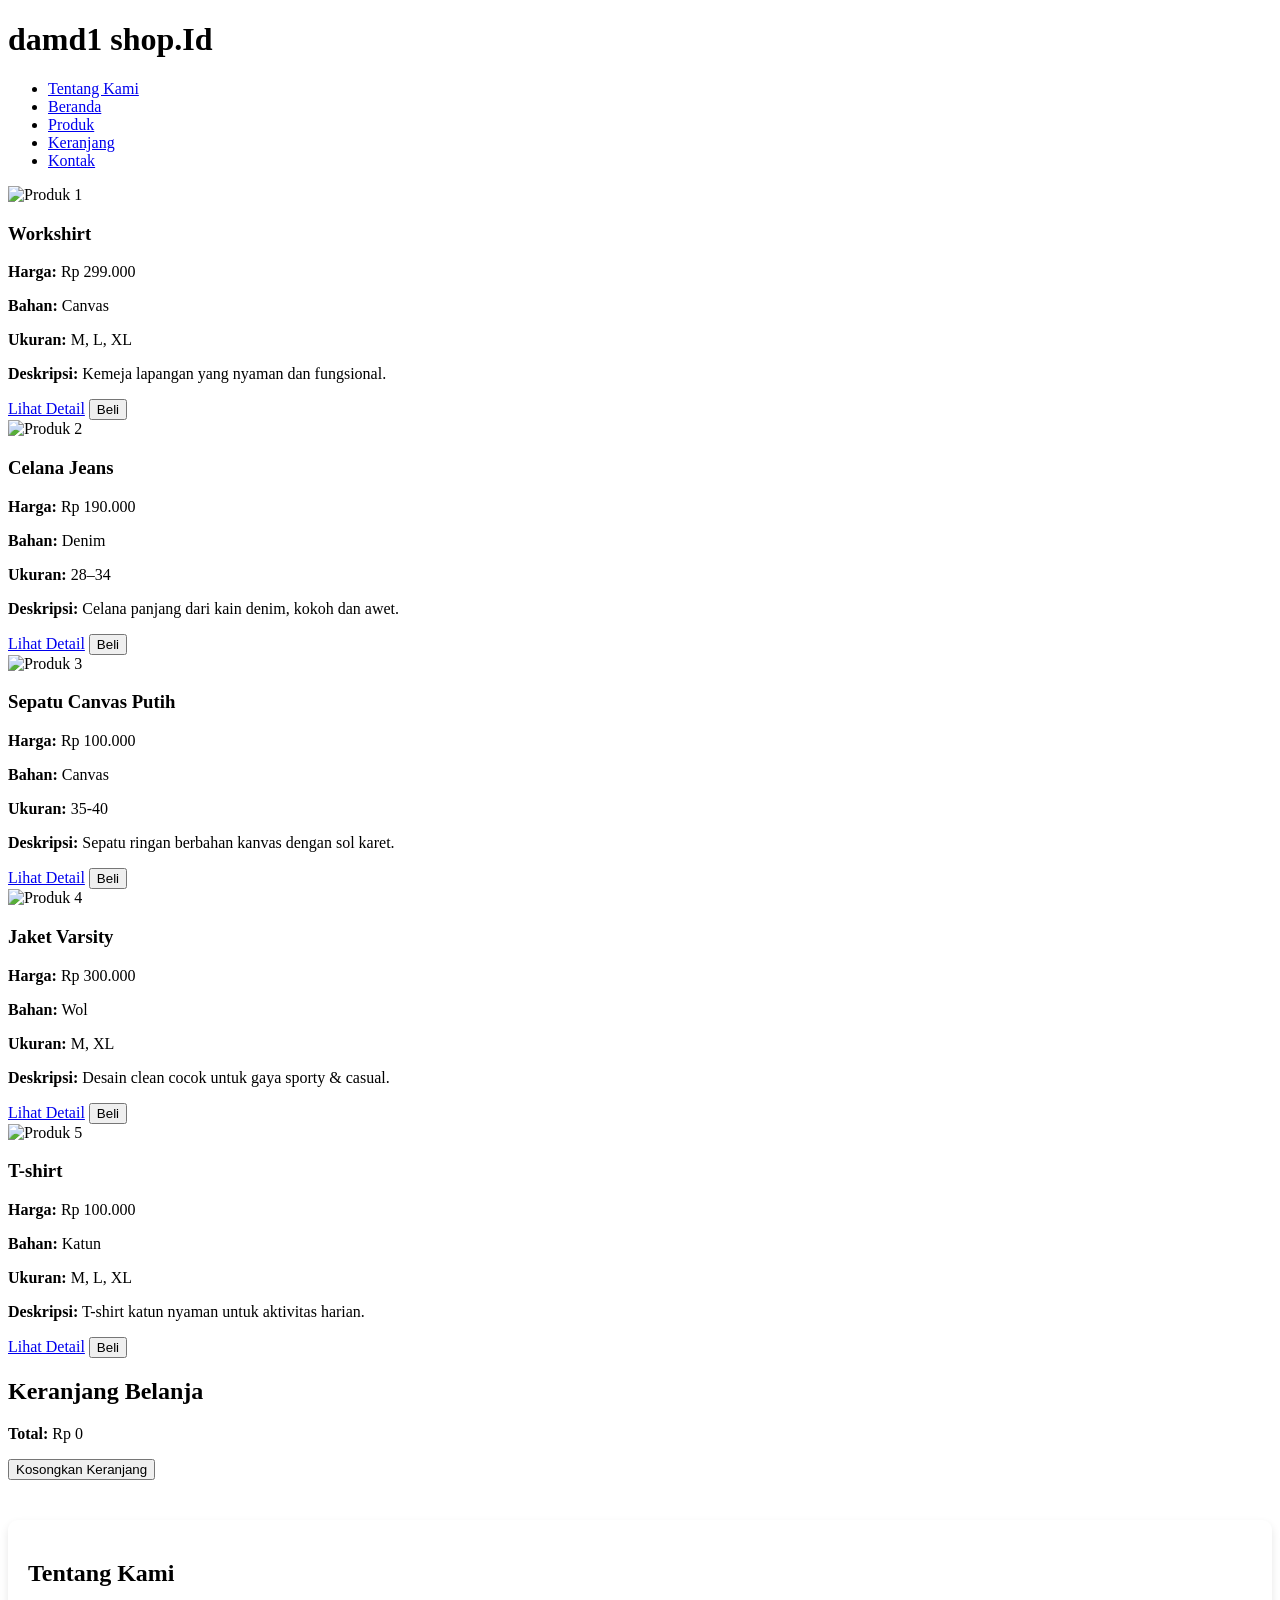
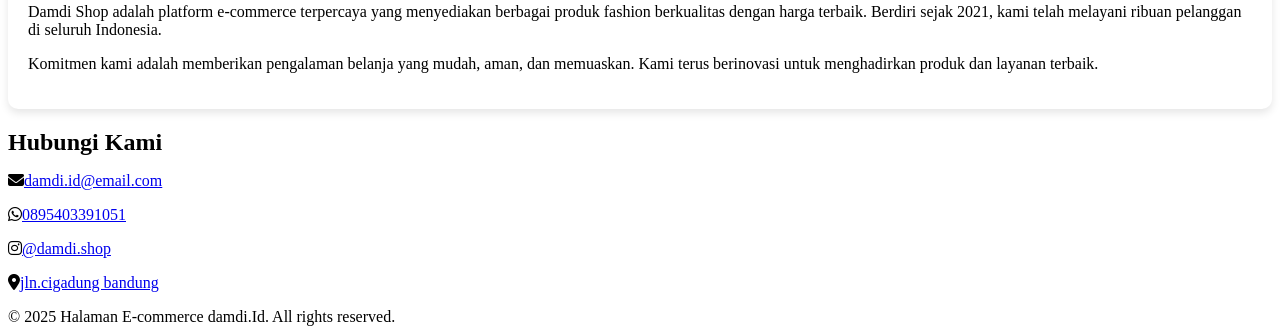
==== index.html @ 73603b77 "Add files via upload" ====
<!DOCTYPE html>
<html lang="id">
<head>
  <meta charset="UTF-8" />
  <meta name="viewport" content="width=device-width, initial-scale=1.0"/>
  <title>damd1 shop.id</title>

  <!-- CDN Font Awesome -->
  <link rel="stylesheet" href="https://cdnjs.cloudflare.com/ajax/libs/font-awesome/6.5.0/css/all.min.css" />

  <!-- Link ke CSS eksternal -->
  <link rel="stylesheet" href="css/style.css" />
</head>
<body>

  <header>
    <h1>damd1 shop.Id</h1>
    <nav>
      <ul>
        <li><a href="#tentang">Tentang Kami</a></li>
        <li><a href="#beranda">Beranda</a></li>
        <li><a href="#produk">Produk</a></li>
        <li><a href="#keranjang">Keranjang</a></li>
        <li><a href="#kontak">Kontak</a></li>
      </ul>
    </nav>
  </header>

  <!-- Produk -->
  <main id="produk">
    <section class="product">
      <img src="images/produk1.jpg.jpeg" alt="Produk 1" />
      <h3>Workshirt</h3>
      <p><strong>Harga:</strong> Rp 299.000</p>
      <p><strong>Bahan:</strong> Canvas</p>
      <p><strong>Ukuran:</strong> M, L, XL</p>
      <p class="deskripsi"><strong>Deskripsi:</strong> Kemeja lapangan yang nyaman dan fungsional.</p>
      <a href="produk1.html">Lihat Detail</a>
      <button class="buy-button" onclick="tambahKeKeranjang('Workshirt', 299000)">Beli</button>
    </section>

    <section class="product">
      <img src="images/produk2.jpg.webp" alt="Produk 2" />
      <h3>Celana Jeans</h3>
      <p><strong>Harga:</strong> Rp 190.000</p>
      <p><strong>Bahan:</strong> Denim</p>
      <p><strong>Ukuran:</strong> 28–34</p>
      <p class="deskripsi"><strong>Deskripsi:</strong> Celana panjang dari kain denim, kokoh dan awet.</p>
      <a href="produk2.html">Lihat Detail</a>
      <button class="buy-button" onclick="tambahKeKeranjang('Celana Jeans', 190000)">Beli</button>
    </section>

    <section class="product">
      <img src="images/produk3.jpg.webp" alt="Produk 3" />
      <h3>Sepatu Canvas Putih</h3>
      <p><strong>Harga:</strong> Rp 100.000</p>
      <p><strong>Bahan:</strong> Canvas</p>
      <p><strong>Ukuran:</strong> 35-40</p>
      <p class="deskripsi"><strong>Deskripsi:</strong> Sepatu ringan berbahan kanvas dengan sol karet.</p>
      <a href="produk3.html">Lihat Detail</a>
      <button class="buy-button" onclick="tambahKeKeranjang('Sepatu Canvas Putih', 100000)">Beli</button>
    </section>

    <section class="product">
      <img src="images/produk4.jpg.jpg" alt="Produk 4" />
      <h3>Jaket Varsity</h3>
      <p><strong>Harga:</strong> Rp 300.000</p>
      <p><strong>Bahan:</strong> Wol</p>
      <p><strong>Ukuran:</strong> M, XL</p>
      <p class="deskripsi"><strong>Deskripsi:</strong> Desain clean cocok untuk gaya sporty & casual.</p>
      <a href="produk4.html">Lihat Detail</a>
      <button class="buy-button" onclick="tambahKeKeranjang('Jaket Varsity', 300000)">Beli</button>
    </section>

    <section class="product">
      <img src="images/produk5.jpg.jpeg" alt="Produk 5" />
      <h3>T-shirt</h3>
      <p><strong>Harga:</strong> Rp 100.000</p>
      <p><strong>Bahan:</strong> Katun</p>
      <p><strong>Ukuran:</strong> M, L, XL</p>
      <p class="deskripsi"><strong>Deskripsi:</strong> T-shirt katun nyaman untuk aktivitas harian.</p>
      <a href="produk5.html">Lihat Detail</a>
      <button class="buy-button" onclick="tambahKeKeranjang('T-shirt', 100000)">Beli</button>
    </section>
  </main>

  <!-- Keranjang -->
  <section id="keranjang">
    <h2>Keranjang Belanja</h2>
    <ul id="daftar-keranjang"></ul>
    <p><strong>Total:</strong> Rp <span id="total-harga">0</span></p>
    <button onclick="kosongkanKeranjang()">Kosongkan Keranjang</button>
  </section>

  <!-- Tentang Kami -->
  <section id="tentang" style="margin-top: 40px; background: #ffffff; padding: 20px; border-radius: 10px; box-shadow: 0 4px 8px rgba(0,0,0,0.1);">
    <h2 style="margin-bottom: 15px;">Tentang Kami</h2>
    <p>
      Damdi Shop adalah platform e-commerce terpercaya yang menyediakan berbagai produk fashion berkualitas dengan harga terbaik. Berdiri sejak 2021, kami telah melayani ribuan pelanggan di seluruh Indonesia.
    </p>
    <p>
      Komitmen kami adalah memberikan pengalaman belanja yang mudah, aman, dan memuaskan. Kami terus berinovasi untuk menghadirkan produk dan layanan terbaik.
    </p>
  </section>

  <!-- Kontak -->
  <section id="kontak">
    <h2 style="margin-bottom: 15px;">Hubungi Kami</h2>
    <p><i class="fas fa-envelope"></i><a href="mailto:damdi.id@email.com">damdi.id@email.com</a></p>
    <p><i class="fab fa-whatsapp"></i><a href="https://wa.me/6289652355671" target="_blank">0895403391051</a></p>
    <p><i class="fab fa-instagram"></i><a href="https://instagram.com/manmode.id" target="_blank">@damdi.shop</a></p>
    <p><i class="fas fa-map-marker-alt"></i><a href="https://maps.app.goo.gl/oHxgUtSjVEidFoXq8">jln.cigadung bandung</a></p>
  </section>

  <footer>
    &copy; 2025 Halaman E-commerce damdi.Id. All rights reserved.
  </footer>

  <script src="js/script.js"></script>
</body>
</html>
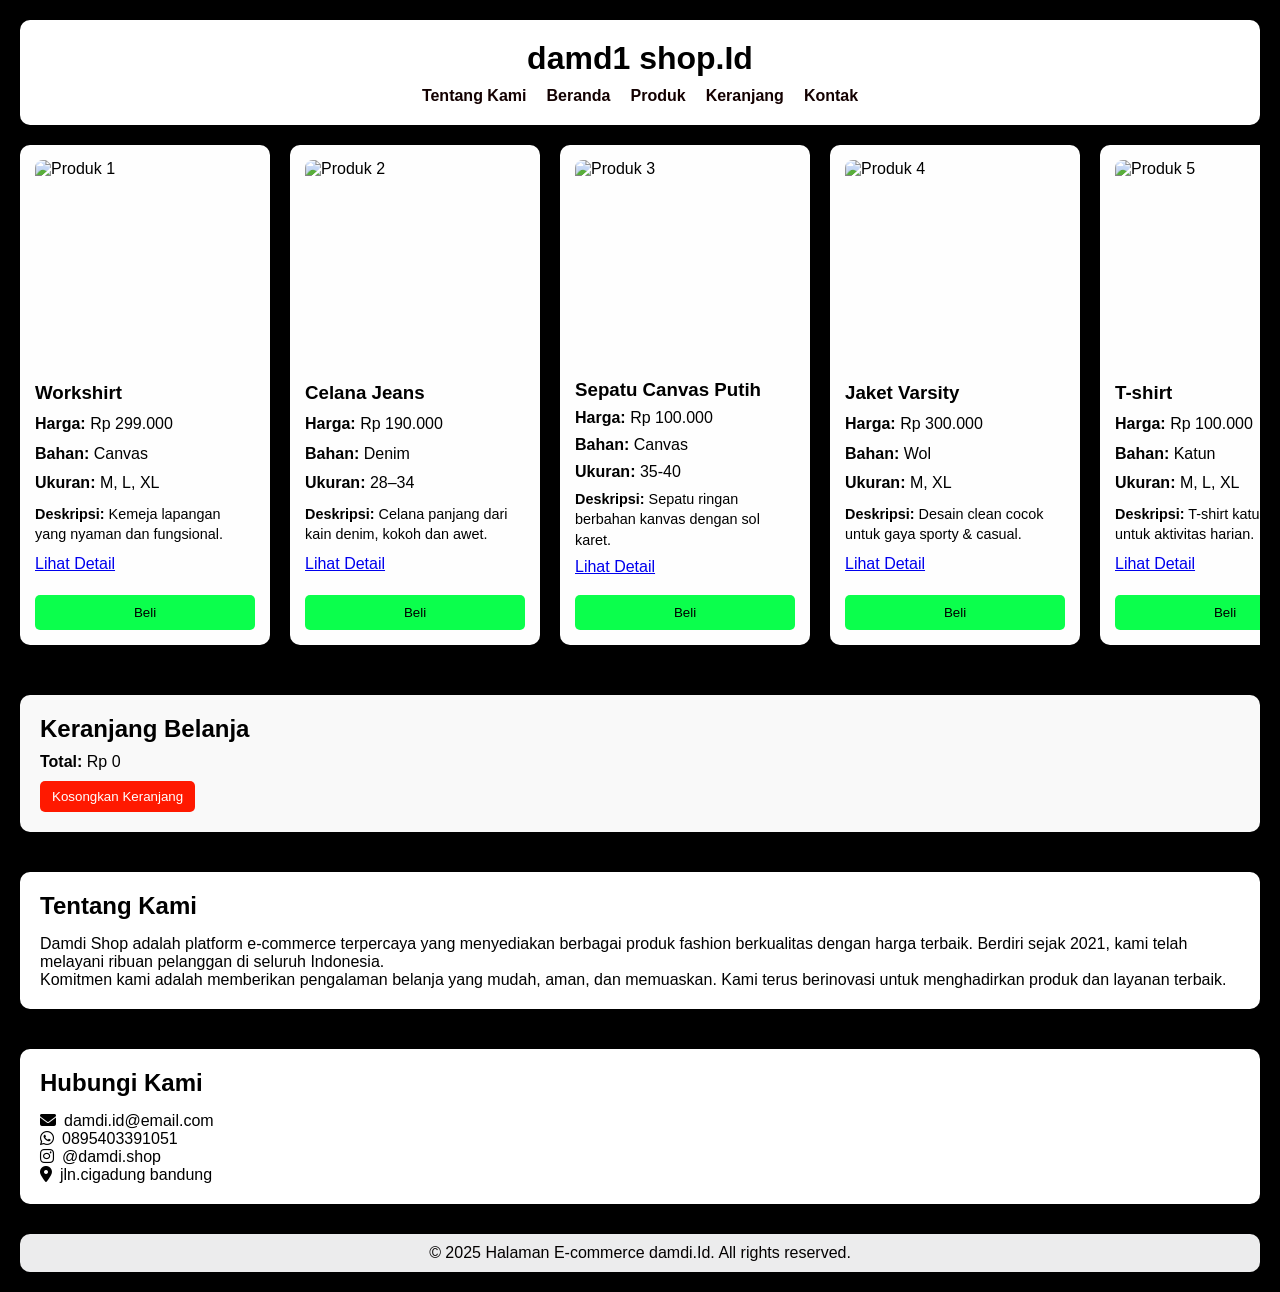
==== commit 917397d8: "Update index.html" ====
--- a/index.html
+++ b/index.html
@@ -9,7 +9,7 @@
   <link rel="stylesheet" href="https://cdnjs.cloudflare.com/ajax/libs/font-awesome/6.5.0/css/all.min.css" />
 
   <!-- Link ke CSS eksternal -->
-  <link rel="stylesheet" href="css/style.css" />
+  <link rel="stylesheet" href="style.css" />
 </head>
 <body>
 
@@ -116,6 +116,6 @@
     &copy; 2025 Halaman E-commerce damdi.Id. All rights reserved.
   </footer>
 
-  <script src="js/script.js"></script>
+  <script src="script.js"></script>
 </body>
 </html>
--- a/style.css
+++ b/style.css
@@ -0,0 +1,151 @@
+/* Reset dan dasar */
+* {
+  margin: 0;
+  padding: 0;
+  box-sizing: border-box;
+}
+
+body {
+  font-family: Arial, sans-serif;
+  background-color: rgb(0, 0, 0);
+  color: #000000;
+  padding: 20px;
+}
+
+/* Header dan Navigasi */
+header {
+  background-color: #ffffff;
+  color: #000000;
+  padding: 20px;
+  text-align: center;
+  border-radius: 10px;
+  margin-bottom: 20px;
+}
+
+header nav ul {
+  display: flex;
+  justify-content: center;
+  list-style: none;
+  gap: 20px;
+  margin-top: 10px;
+}
+
+header nav a {
+  color: rgb(19, 1, 1);
+  text-decoration: none;
+  font-weight: bold;
+}
+
+header nav a:hover {
+  text-decoration: underline;
+}
+
+/* Bagian Produk */
+main {
+  display: flex;
+  flex-wrap: nowrap;
+  gap: 20px;
+  overflow-x: auto;
+  padding-bottom: 20px;
+}
+
+.product {
+  background-color: rgb(254, 254, 254);
+  border-radius: 10px;
+  box-shadow: 0 4px 8px rgba(0,0,0,0.1);
+  padding: 15px;
+  width: 250px;
+  min-width: 250px;
+  max-width: 250px;
+  height: 500px;
+  flex-shrink: 0;
+  text-align: left;
+  display: flex;
+  flex-direction: column;
+  justify-content: space-between;
+  overflow: hidden;
+}
+
+.product img {
+  width: 100%;
+  height: 200px;
+  object-fit: cover;
+  border-radius: 8px;
+  margin-bottom: 10px;
+}
+
+.buy-button {
+  margin-top: 10px;
+  background-color: #0bff4c;
+  color: rgb(0, 0, 0);
+  border: none;
+  padding: 10px;
+  border-radius: 5px;
+  cursor: pointer;
+}
+
+.buy-button:hover {
+  background-color: #ffffff;
+}
+
+.deskripsi {
+  font-size: 0.9em;
+  line-height: 1.4;
+  overflow: auto;
+}
+
+/* Keranjang */
+#keranjang {
+  margin-top: 30px;
+  background-color: #f9f9f9;
+  padding: 20px;
+  border-radius: 10px;
+}
+
+#keranjang ul {
+  margin-top: 10px;
+  padding-left: 20px;
+}
+
+#keranjang button {
+  margin-top: 10px;
+  background-color: #ff1900;
+  border: none;
+  color: white;
+  padding: 8px 12px;
+  border-radius: 5px;
+  cursor: pointer;
+}
+
+/* Kontak */
+#kontak {
+  margin-top: 40px;
+  background: rgb(255, 255, 255);
+  padding: 20px;
+  border-radius: 10px;
+  box-shadow: 0 4px 8px rgba(0,0,0,0.1);
+}
+
+#kontak i {
+  margin-right: 8px;
+  color: #000000;
+}
+
+#kontak a {
+  color: #000000;
+  text-decoration: none;
+}
+
+#kontak a:hover {
+  text-decoration: underline;
+}
+
+/* Footer */
+footer {
+  margin-top: 30px;
+  text-align: center;
+  padding: 10px;
+  background-color: #ececed;
+  color: rgb(3, 0, 0);
+  border-radius: 10px;
+}
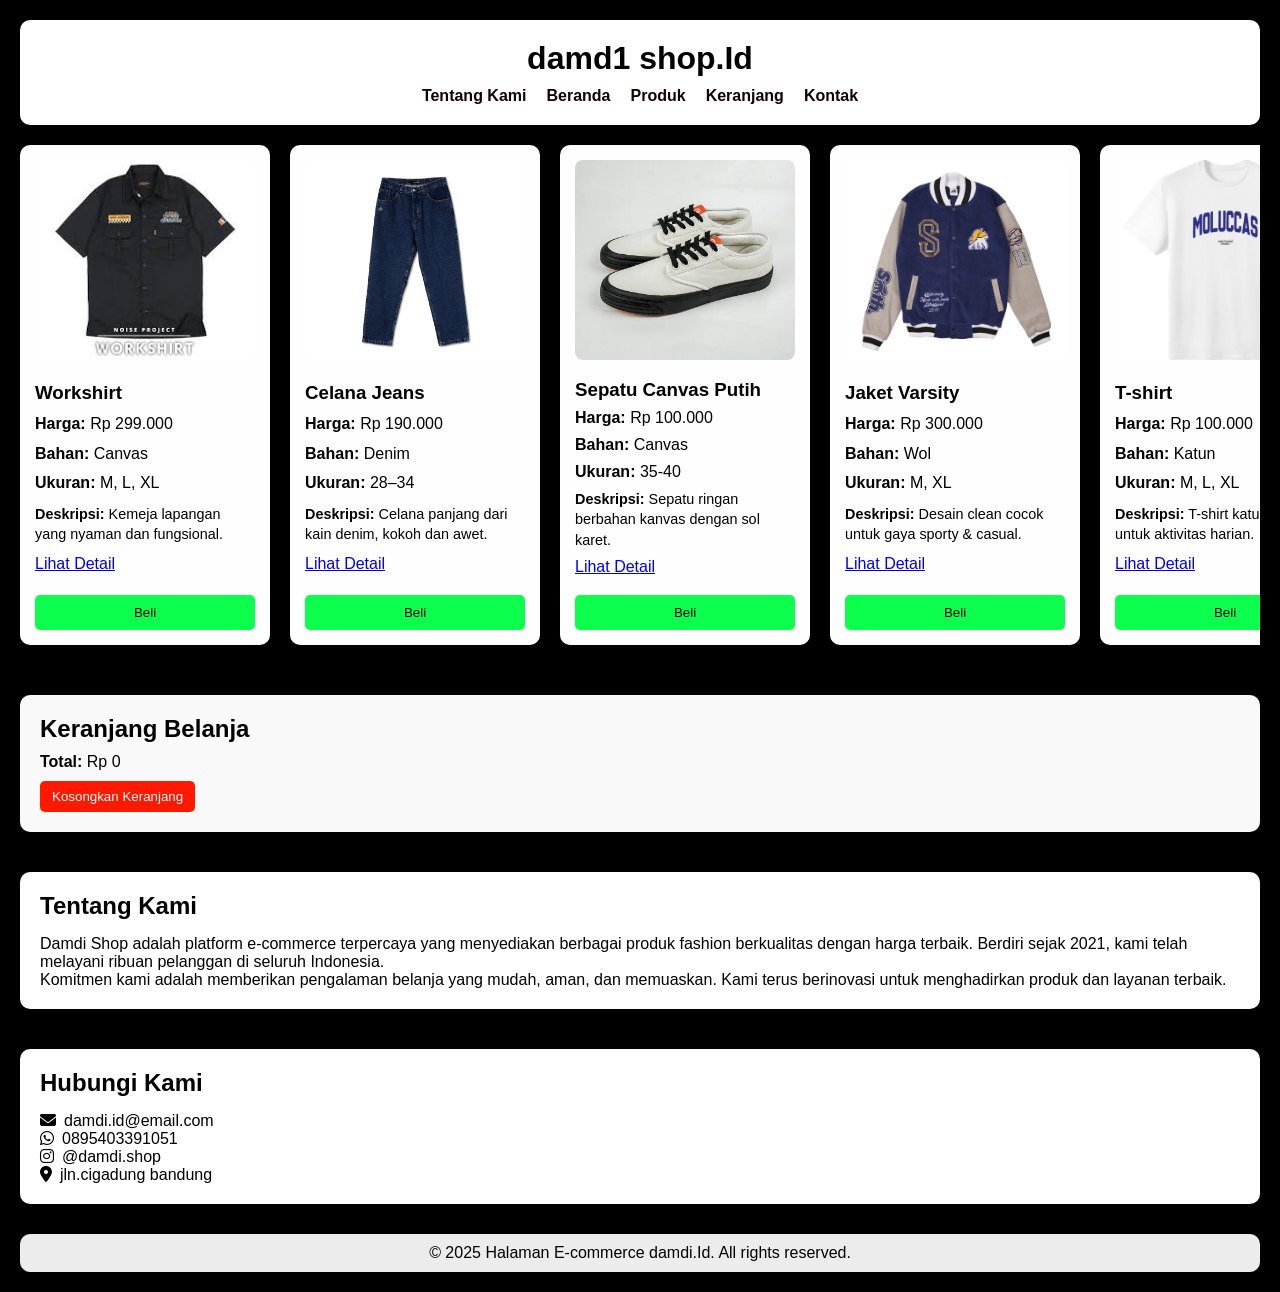
==== commit e4f98fda: "Update index.html" ====
--- a/index.html
+++ b/index.html
@@ -29,7 +29,7 @@
   <!-- Produk -->
   <main id="produk">
     <section class="product">
-      <img src="images/produk1.jpg.jpeg" alt="Produk 1" />
+      <img src="produk1.jpg.jpeg" alt="Produk 1" />
       <h3>Workshirt</h3>
       <p><strong>Harga:</strong> Rp 299.000</p>
       <p><strong>Bahan:</strong> Canvas</p>
@@ -40,7 +40,7 @@
     </section>
 
     <section class="product">
-      <img src="images/produk2.jpg.webp" alt="Produk 2" />
+      <img src="produk2.jpg.webp" alt="Produk 2" />
       <h3>Celana Jeans</h3>
       <p><strong>Harga:</strong> Rp 190.000</p>
       <p><strong>Bahan:</strong> Denim</p>
@@ -51,7 +51,7 @@
     </section>
 
     <section class="product">
-      <img src="images/produk3.jpg.webp" alt="Produk 3" />
+      <img src="produk3.jpg.webp" alt="Produk 3" />
       <h3>Sepatu Canvas Putih</h3>
       <p><strong>Harga:</strong> Rp 100.000</p>
       <p><strong>Bahan:</strong> Canvas</p>
@@ -62,7 +62,7 @@
     </section>
 
     <section class="product">
-      <img src="images/produk4.jpg.jpg" alt="Produk 4" />
+      <img src="produk4.jpg.jpg" alt="Produk 4" />
       <h3>Jaket Varsity</h3>
       <p><strong>Harga:</strong> Rp 300.000</p>
       <p><strong>Bahan:</strong> Wol</p>
@@ -73,7 +73,7 @@
     </section>
 
     <section class="product">
-      <img src="images/produk5.jpg.jpeg" alt="Produk 5" />
+      <img src="produk5.jpg.jpeg" alt="Produk 5" />
       <h3>T-shirt</h3>
       <p><strong>Harga:</strong> Rp 100.000</p>
       <p><strong>Bahan:</strong> Katun</p>
